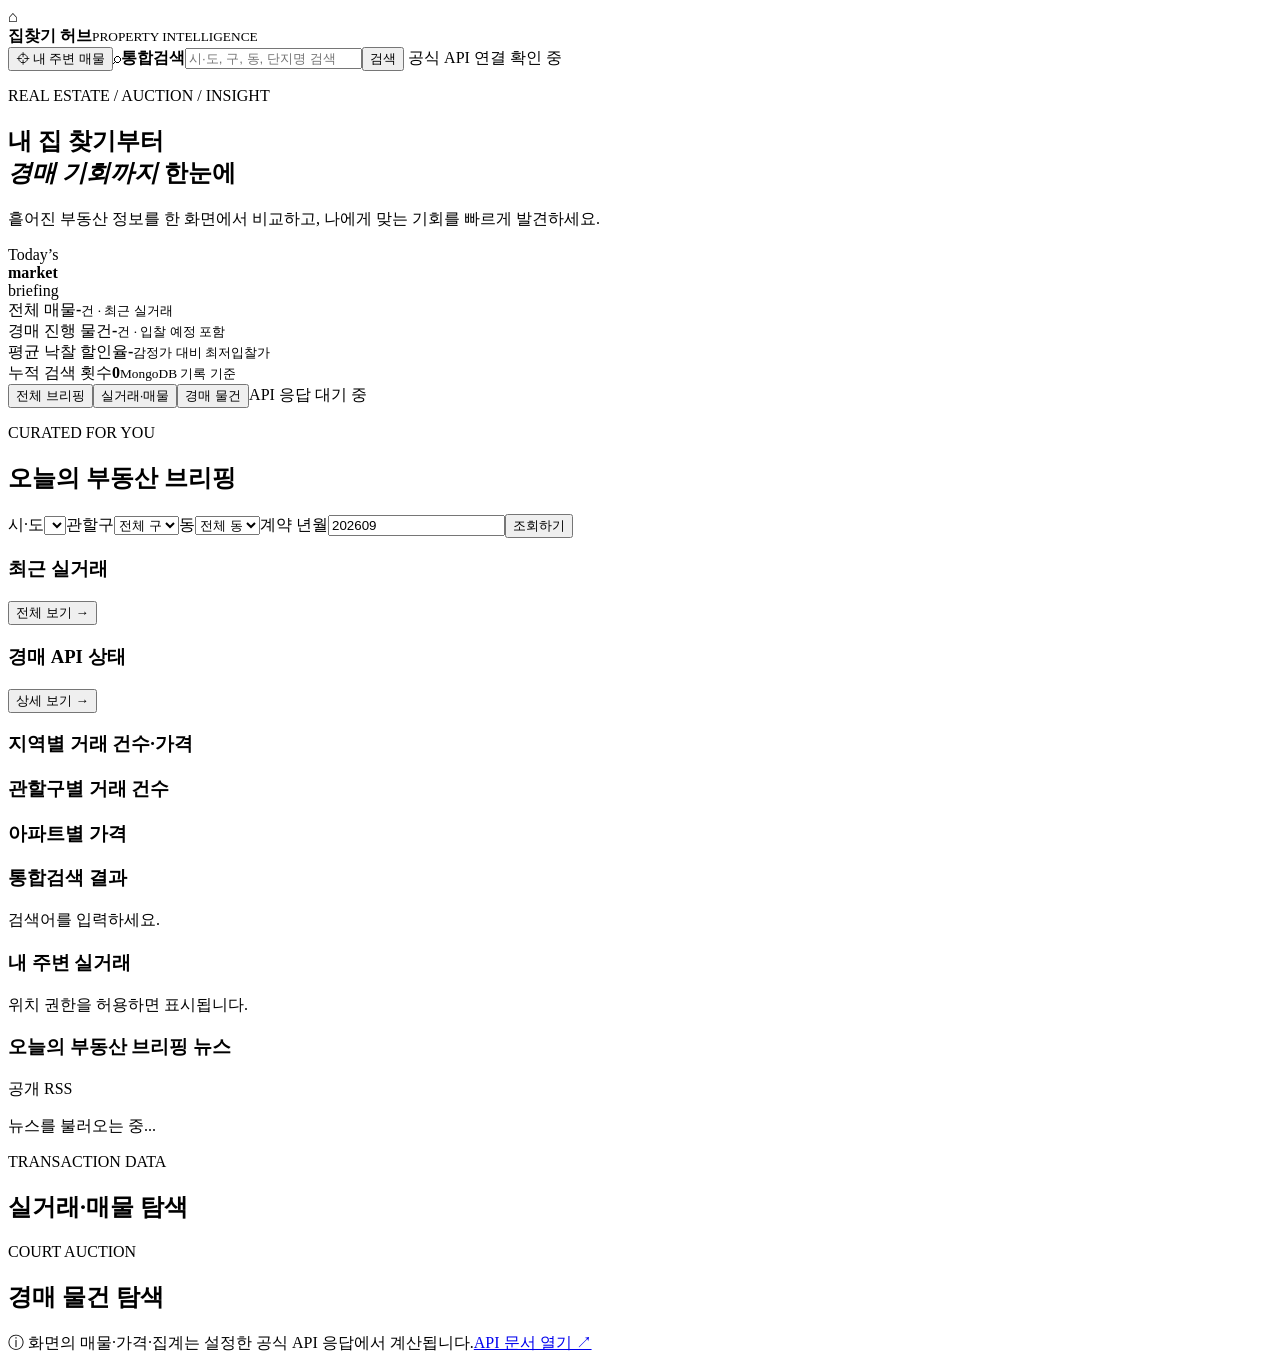
==== app/static/index.html @ ba8a5064 "Initial real estate dashboard" ====
<!doctype html>
<html lang="ko">
<head>
  <meta charset="UTF-8"><meta name="viewport" content="width=device-width, initial-scale=1.0">
  <title>집찾기 허브 | 부동산 통합 대시보드</title><link rel="stylesheet" href="/static/styles.css">
</head>
<body>
  <main class="shell">
    <header class="topbar"><div class="brand"><span class="brand-mark">⌂</span><div><strong>집찾기 허브</strong><small>PROPERTY INTELLIGENCE</small></div></div><div class="topbar-tools"><button id="gps-button" class="gps-button" type="button">⌖ 내 주변 매물</button><label class="global-search"><span>⌕</span><strong>통합검색</strong><input id="search" placeholder="시·도, 구, 동, 단지명 검색"><button id="search-button" type="button">검색</button></label><span class="live"><i></i> <span id="connection-status">공식 API 연결 확인 중</span></span></div></header>
    <section class="hero"><div><p class="kicker">REAL ESTATE / AUCTION / INSIGHT</p><h1>내 집 찾기부터<br><em>경매 기회까지</em> 한눈에</h1><p>흩어진 부동산 정보를 한 화면에서 비교하고, 나에게 맞는 기회를 빠르게 발견하세요.</p></div><div class="hero-shape"><span>Today’s<br><b>market</b><br>briefing</span></div></section>
    <section class="metrics"><article><span>전체 매물</span><b id="property-count">-</b><small>건 · 최근 실거래</small></article><article><span>경매 진행 물건</span><b id="auction-count">-</b><small>건 · 입찰 예정 포함</small></article><article class="highlight"><span>평균 낙찰 할인율</span><b id="avg-discount">-</b><small>감정가 대비 최저입찰가</small></article><article><span>누적 검색 횟수</span><b id="search-count">0</b><small>MongoDB 기록 기준</small></article></section>
    <nav class="tabs"><button class="active" data-tab="overview">전체 브리핑</button><button data-tab="properties">실거래·매물</button><button data-tab="auctions">경매 물건</button><span class="source-note" id="data-source">API 응답 대기 중</span></nav>
    <section id="overview" class="tab-panel"><div class="section-head"><div><p class="kicker">CURATED FOR YOU</p><h2>오늘의 부동산 브리핑</h2></div></div><div class="query-bar"><label>시·도<select id="sido"></select></label><label>관할구<select id="district"><option value="">전체 구</option></select></label><label>동<select id="dong"><option value="">전체 동</option></select></label><label>계약 년월<input id="deal-ymd" value="202609" inputmode="numeric" maxlength="6" placeholder="YYYYMM"></label><button id="apply-filter">조회하기</button></div><div class="columns"><div class="card large"><div class="card-title"><h3>최근 실거래</h3><button data-tab-link="properties">전체 보기 →</button></div><div id="property-list" class="list"></div></div><div class="card large dark"><div class="card-title"><h3>경매 API 상태</h3><button data-tab-link="auctions">상세 보기 →</button></div><div id="auction-list" class="auction-list"></div></div></div></section>
    <section class="analysis-grid"><div class="card"><div class="card-title"><h3>지역별 거래 건수·가격</h3></div><div id="region-summary" class="summary-list"></div></div><div class="card"><div class="card-title"><h3>관할구별 거래 건수</h3></div><div id="district-summary" class="summary-list"></div></div><div class="card"><div class="card-title"><h3>아파트별 가격</h3></div><div id="apartment-summary" class="summary-list"></div></div></section>
    <section class="card search-results"><div class="card-title"><h3>통합검색 결과</h3><span id="result-count" class="item-meta">검색어를 입력하세요.</span></div><div id="search-results-list" class="result-stream"></div></section>
    <section class="card nearby-results"><div class="card-title"><h3>내 주변 실거래</h3><span id="nearby-location" class="item-meta">위치 권한을 허용하면 표시됩니다.</span></div><div id="nearby-list" class="result-stream"></div></section>
    <section class="card news-panel"><div class="card-title"><h3>오늘의 부동산 브리핑 뉴스</h3><span class="item-meta">공개 RSS</span></div><div id="news-list" class="news-list"><p class="item-meta">뉴스를 불러오는 중...</p></div></section>
    <section id="properties" class="tab-panel hidden"><div class="section-head"><div><p class="kicker">TRANSACTION DATA</p><h2>실거래·매물 탐색</h2></div></div><div class="card"><div id="property-table"></div></div></section>
    <section id="auctions" class="tab-panel hidden"><div class="section-head"><div><p class="kicker">COURT AUCTION</p><h2>경매 물건 탐색</h2></div></div><div class="card"><div id="auction-table"></div></div></section>
    <footer><span>ⓘ 화면의 매물·가격·집계는 설정한 공식 API 응답에서 계산됩니다.</span><a href="/docs">API 문서 열기 ↗</a></footer>
  </main><script src="/static/app.js"></script>
</body></html>
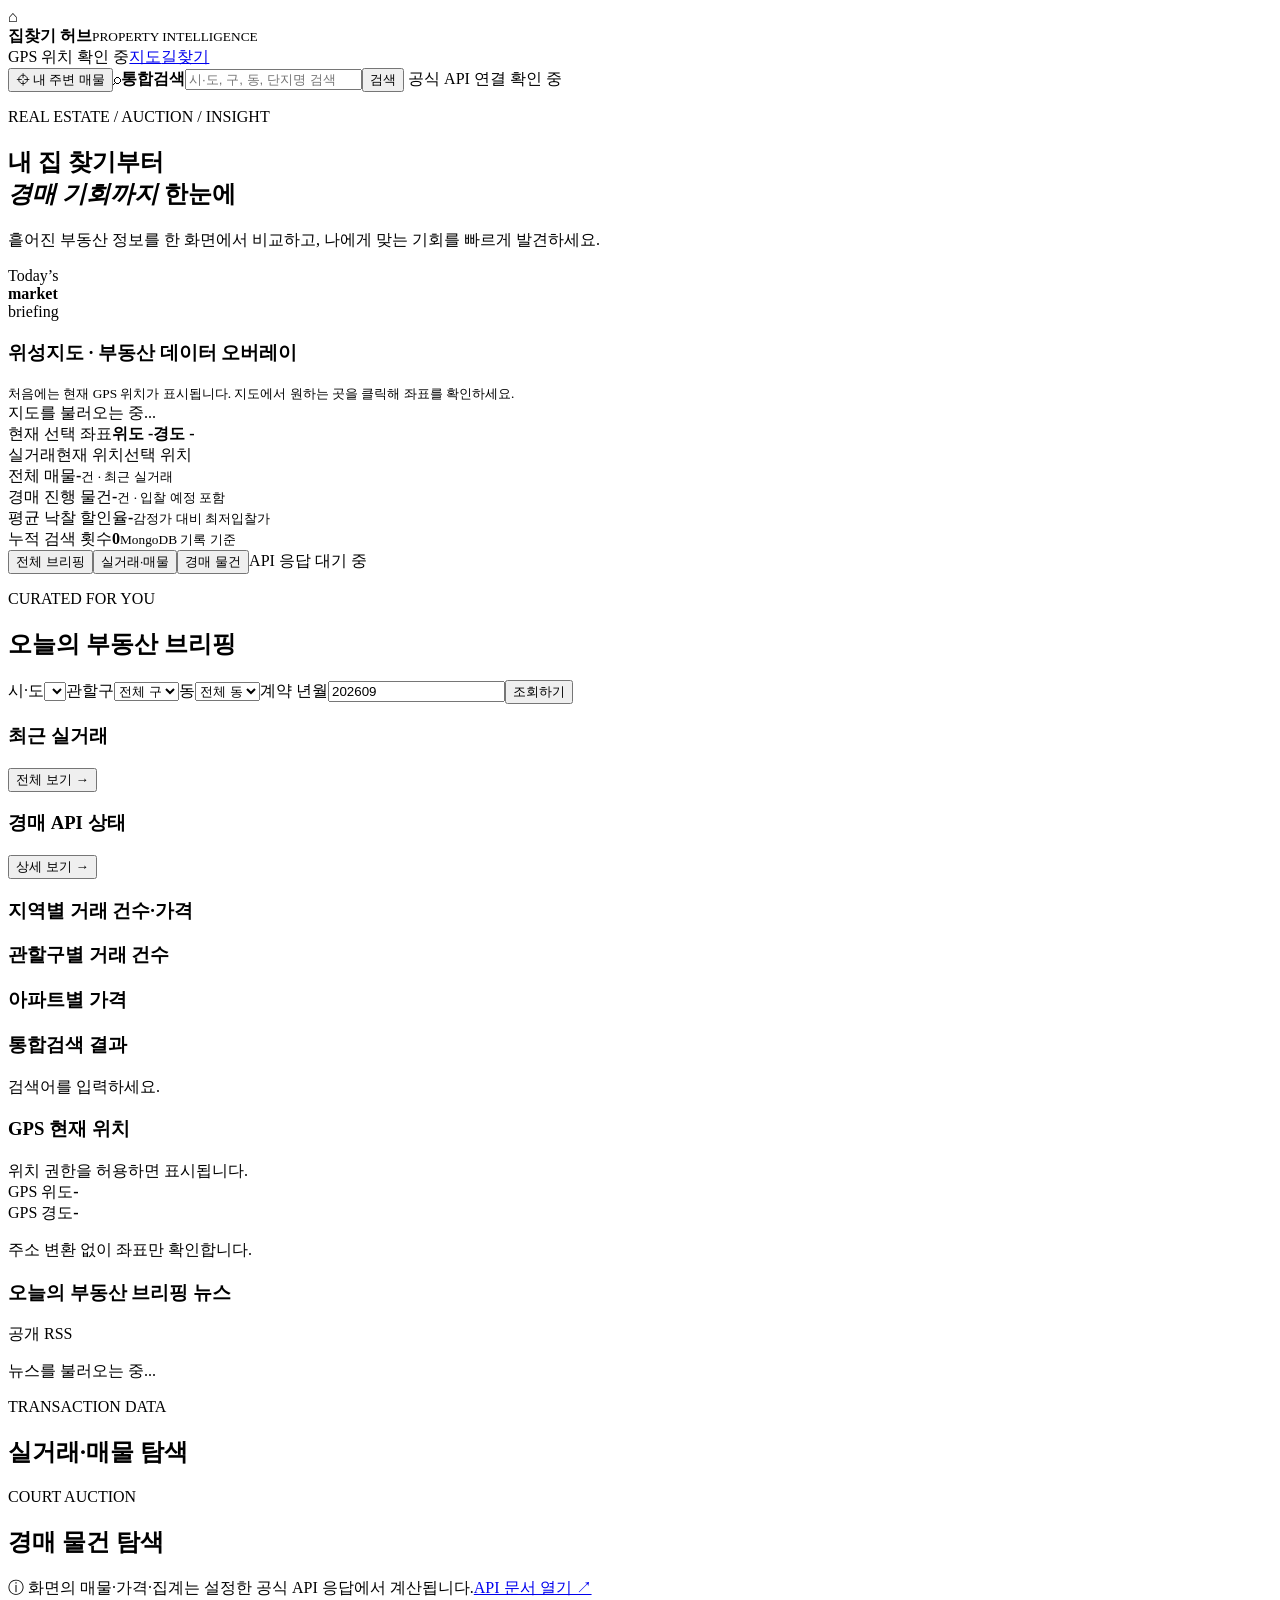
==== commit 117ece15: "Add GPS satellite map and real estate overlay" ====
--- a/app/static/index.html
+++ b/app/static/index.html
@@ -6,14 +6,15 @@
 </head>
 <body>
   <main class="shell">
-    <header class="topbar"><div class="brand"><span class="brand-mark">⌂</span><div><strong>집찾기 허브</strong><small>PROPERTY INTELLIGENCE</small></div></div><div class="topbar-tools"><button id="gps-button" class="gps-button" type="button">⌖ 내 주변 매물</button><label class="global-search"><span>⌕</span><strong>통합검색</strong><input id="search" placeholder="시·도, 구, 동, 단지명 검색"><button id="search-button" type="button">검색</button></label><span class="live"><i></i> <span id="connection-status">공식 API 연결 확인 중</span></span></div></header>
+    <header class="topbar"><div class="brand"><span class="brand-mark">⌂</span><div><strong>집찾기 허브</strong><small>PROPERTY INTELLIGENCE</small></div></div><div class="topbar-tools"><div class="gps-nav"><span class="gps-nav-dot"></span><span id="gps-nav-text">GPS 위치 확인 중</span><a id="gps-map-link" href="#" target="_blank" rel="noopener">지도</a><a id="gps-route-link" href="#" target="_blank" rel="noopener">길찾기</a></div><button id="gps-button" class="gps-button" type="button">⌖ 내 주변 매물</button><label class="global-search"><span>⌕</span><strong>통합검색</strong><input id="search" placeholder="시·도, 구, 동, 단지명 검색"><button id="search-button" type="button">검색</button></label><span class="live"><i></i> <span id="connection-status">공식 API 연결 확인 중</span></span></div></header>
     <section class="hero"><div><p class="kicker">REAL ESTATE / AUCTION / INSIGHT</p><h1>내 집 찾기부터<br><em>경매 기회까지</em> 한눈에</h1><p>흩어진 부동산 정보를 한 화면에서 비교하고, 나에게 맞는 기회를 빠르게 발견하세요.</p></div><div class="hero-shape"><span>Today’s<br><b>market</b><br>briefing</span></div></section>
+    <section class="card map-panel primary-map"><div class="card-title"><div><h3>위성지도 · 부동산 데이터 오버레이</h3><small class="map-help">처음에는 현재 GPS 위치가 표시됩니다. 지도에서 원하는 곳을 클릭해 좌표를 확인하세요.</small></div><span id="map-status" class="item-meta">지도를 불러오는 중...</span></div><div class="map-stage"><div id="satellite-map" class="satellite-map"></div><div id="map-coordinate-overlay" class="map-coordinate-overlay"><span>현재 선택 좌표</span><strong>위도 <b id="map-latitude">-</b></strong><strong>경도 <b id="map-longitude">-</b></strong></div></div><div id="map-legend" class="map-legend"><span><i class="legend-dot transaction"></i>실거래</span><span><i class="legend-dot current"></i>현재 위치</span><span><i class="legend-dot selected"></i>선택 위치</span></div></section>
     <section class="metrics"><article><span>전체 매물</span><b id="property-count">-</b><small>건 · 최근 실거래</small></article><article><span>경매 진행 물건</span><b id="auction-count">-</b><small>건 · 입찰 예정 포함</small></article><article class="highlight"><span>평균 낙찰 할인율</span><b id="avg-discount">-</b><small>감정가 대비 최저입찰가</small></article><article><span>누적 검색 횟수</span><b id="search-count">0</b><small>MongoDB 기록 기준</small></article></section>
     <nav class="tabs"><button class="active" data-tab="overview">전체 브리핑</button><button data-tab="properties">실거래·매물</button><button data-tab="auctions">경매 물건</button><span class="source-note" id="data-source">API 응답 대기 중</span></nav>
     <section id="overview" class="tab-panel"><div class="section-head"><div><p class="kicker">CURATED FOR YOU</p><h2>오늘의 부동산 브리핑</h2></div></div><div class="query-bar"><label>시·도<select id="sido"></select></label><label>관할구<select id="district"><option value="">전체 구</option></select></label><label>동<select id="dong"><option value="">전체 동</option></select></label><label>계약 년월<input id="deal-ymd" value="202609" inputmode="numeric" maxlength="6" placeholder="YYYYMM"></label><button id="apply-filter">조회하기</button></div><div class="columns"><div class="card large"><div class="card-title"><h3>최근 실거래</h3><button data-tab-link="properties">전체 보기 →</button></div><div id="property-list" class="list"></div></div><div class="card large dark"><div class="card-title"><h3>경매 API 상태</h3><button data-tab-link="auctions">상세 보기 →</button></div><div id="auction-list" class="auction-list"></div></div></div></section>
     <section class="analysis-grid"><div class="card"><div class="card-title"><h3>지역별 거래 건수·가격</h3></div><div id="region-summary" class="summary-list"></div></div><div class="card"><div class="card-title"><h3>관할구별 거래 건수</h3></div><div id="district-summary" class="summary-list"></div></div><div class="card"><div class="card-title"><h3>아파트별 가격</h3></div><div id="apartment-summary" class="summary-list"></div></div></section>
     <section class="card search-results"><div class="card-title"><h3>통합검색 결과</h3><span id="result-count" class="item-meta">검색어를 입력하세요.</span></div><div id="search-results-list" class="result-stream"></div></section>
-    <section class="card nearby-results"><div class="card-title"><h3>내 주변 실거래</h3><span id="nearby-location" class="item-meta">위치 권한을 허용하면 표시됩니다.</span></div><div id="nearby-list" class="result-stream"></div></section>
+    <section class="card nearby-results"><div class="card-title"><h3>GPS 현재 위치</h3><span id="nearby-location" class="item-meta">위치 권한을 허용하면 표시됩니다.</span></div><div class="coordinate-readout"><div><span>GPS 위도</span><strong id="gps-latitude">-</strong></div><div><span>GPS 경도</span><strong id="gps-longitude">-</strong></div></div><div id="nearby-list" class="result-stream"><p class="item-meta">주소 변환 없이 좌표만 확인합니다.</p></div></section>
     <section class="card news-panel"><div class="card-title"><h3>오늘의 부동산 브리핑 뉴스</h3><span class="item-meta">공개 RSS</span></div><div id="news-list" class="news-list"><p class="item-meta">뉴스를 불러오는 중...</p></div></section>
     <section id="properties" class="tab-panel hidden"><div class="section-head"><div><p class="kicker">TRANSACTION DATA</p><h2>실거래·매물 탐색</h2></div></div><div class="card"><div id="property-table"></div></div></section>
     <section id="auctions" class="tab-panel hidden"><div class="section-head"><div><p class="kicker">COURT AUCTION</p><h2>경매 물건 탐색</h2></div></div><div class="card"><div id="auction-table"></div></div></section>
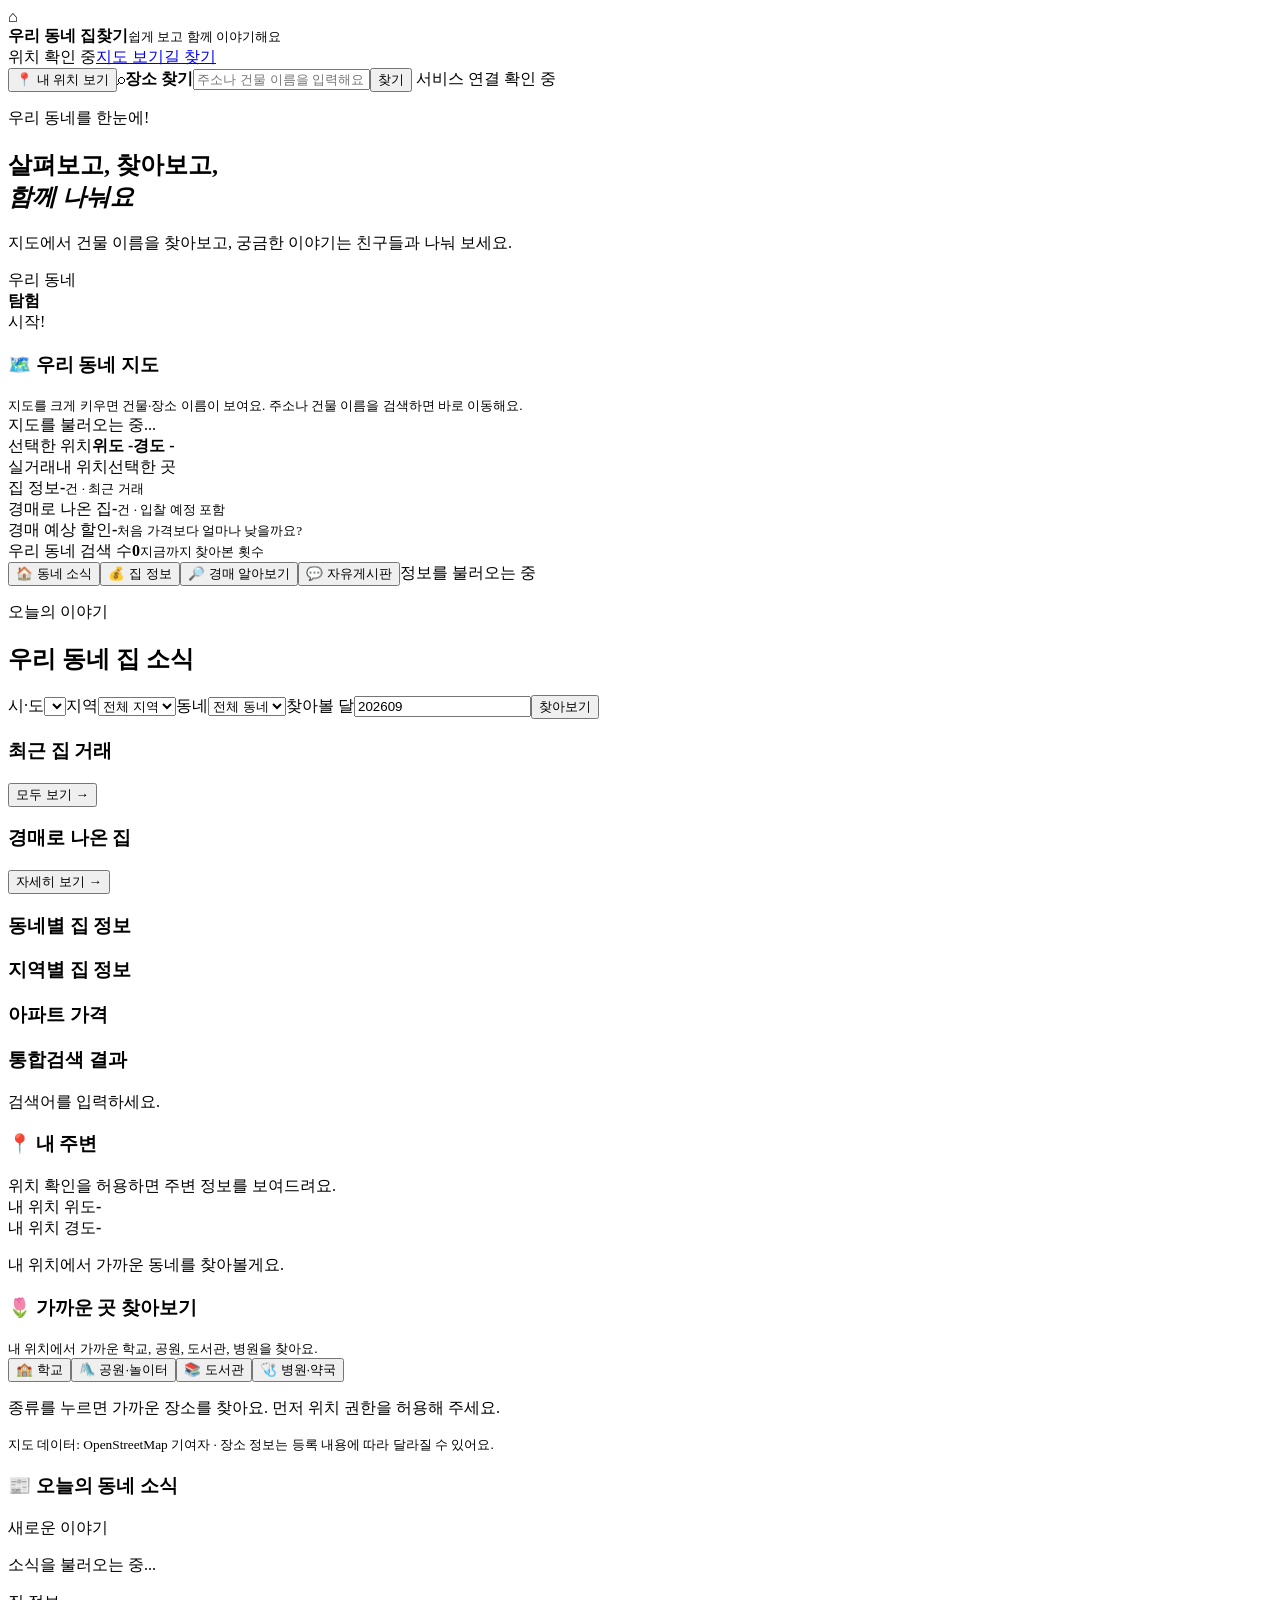
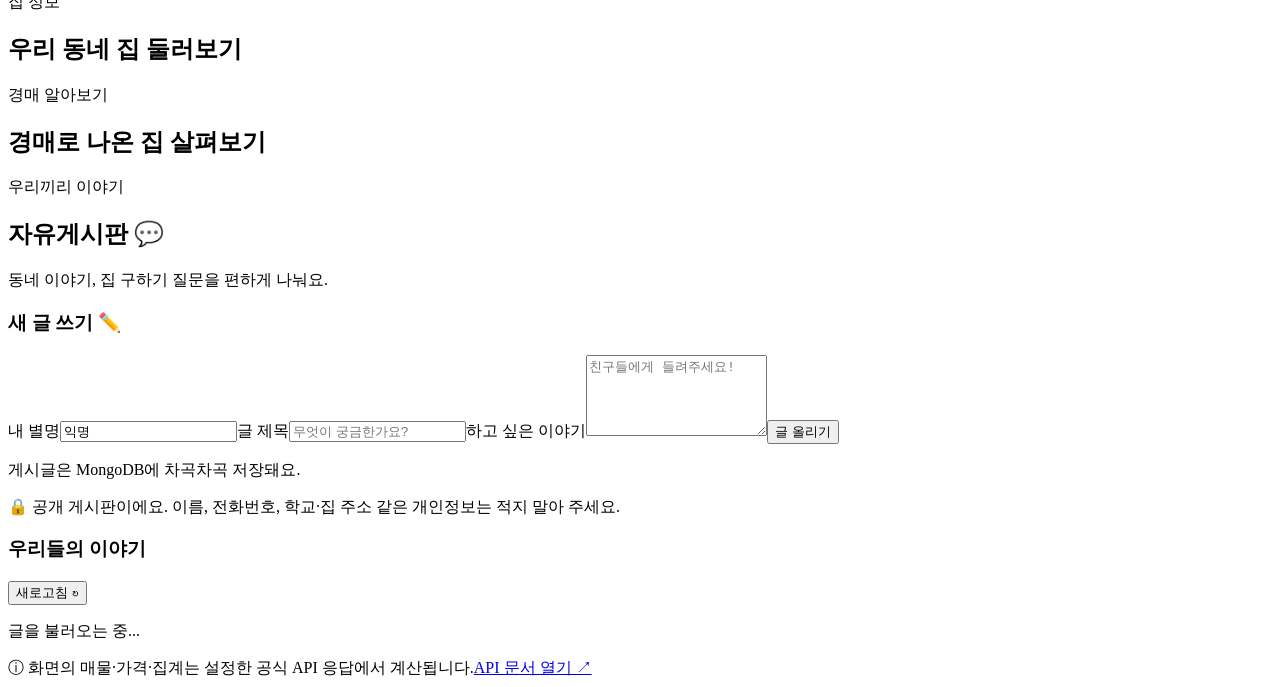
==== commit ff2eb04c: "Update real estate project" ====
--- a/app/static/index.html
+++ b/app/static/index.html
@@ -2,22 +2,24 @@
 <html lang="ko">
 <head>
   <meta charset="UTF-8"><meta name="viewport" content="width=device-width, initial-scale=1.0">
-  <title>집찾기 허브 | 부동산 통합 대시보드</title><link rel="stylesheet" href="/static/styles.css">
+  <title>우리 동네 집찾기</title><link rel="stylesheet" href="/styles.css"><link rel="stylesheet" href="/static/community.css"><link rel="stylesheet" href="/static/playful-theme.css">
 </head>
 <body>
   <main class="shell">
-    <header class="topbar"><div class="brand"><span class="brand-mark">⌂</span><div><strong>집찾기 허브</strong><small>PROPERTY INTELLIGENCE</small></div></div><div class="topbar-tools"><div class="gps-nav"><span class="gps-nav-dot"></span><span id="gps-nav-text">GPS 위치 확인 중</span><a id="gps-map-link" href="#" target="_blank" rel="noopener">지도</a><a id="gps-route-link" href="#" target="_blank" rel="noopener">길찾기</a></div><button id="gps-button" class="gps-button" type="button">⌖ 내 주변 매물</button><label class="global-search"><span>⌕</span><strong>통합검색</strong><input id="search" placeholder="시·도, 구, 동, 단지명 검색"><button id="search-button" type="button">검색</button></label><span class="live"><i></i> <span id="connection-status">공식 API 연결 확인 중</span></span></div></header>
-    <section class="hero"><div><p class="kicker">REAL ESTATE / AUCTION / INSIGHT</p><h1>내 집 찾기부터<br><em>경매 기회까지</em> 한눈에</h1><p>흩어진 부동산 정보를 한 화면에서 비교하고, 나에게 맞는 기회를 빠르게 발견하세요.</p></div><div class="hero-shape"><span>Today’s<br><b>market</b><br>briefing</span></div></section>
-    <section class="card map-panel primary-map"><div class="card-title"><div><h3>위성지도 · 부동산 데이터 오버레이</h3><small class="map-help">처음에는 현재 GPS 위치가 표시됩니다. 지도에서 원하는 곳을 클릭해 좌표를 확인하세요.</small></div><span id="map-status" class="item-meta">지도를 불러오는 중...</span></div><div class="map-stage"><div id="satellite-map" class="satellite-map"></div><div id="map-coordinate-overlay" class="map-coordinate-overlay"><span>현재 선택 좌표</span><strong>위도 <b id="map-latitude">-</b></strong><strong>경도 <b id="map-longitude">-</b></strong></div></div><div id="map-legend" class="map-legend"><span><i class="legend-dot transaction"></i>실거래</span><span><i class="legend-dot current"></i>현재 위치</span><span><i class="legend-dot selected"></i>선택 위치</span></div></section>
-    <section class="metrics"><article><span>전체 매물</span><b id="property-count">-</b><small>건 · 최근 실거래</small></article><article><span>경매 진행 물건</span><b id="auction-count">-</b><small>건 · 입찰 예정 포함</small></article><article class="highlight"><span>평균 낙찰 할인율</span><b id="avg-discount">-</b><small>감정가 대비 최저입찰가</small></article><article><span>누적 검색 횟수</span><b id="search-count">0</b><small>MongoDB 기록 기준</small></article></section>
-    <nav class="tabs"><button class="active" data-tab="overview">전체 브리핑</button><button data-tab="properties">실거래·매물</button><button data-tab="auctions">경매 물건</button><span class="source-note" id="data-source">API 응답 대기 중</span></nav>
-    <section id="overview" class="tab-panel"><div class="section-head"><div><p class="kicker">CURATED FOR YOU</p><h2>오늘의 부동산 브리핑</h2></div></div><div class="query-bar"><label>시·도<select id="sido"></select></label><label>관할구<select id="district"><option value="">전체 구</option></select></label><label>동<select id="dong"><option value="">전체 동</option></select></label><label>계약 년월<input id="deal-ymd" value="202609" inputmode="numeric" maxlength="6" placeholder="YYYYMM"></label><button id="apply-filter">조회하기</button></div><div class="columns"><div class="card large"><div class="card-title"><h3>최근 실거래</h3><button data-tab-link="properties">전체 보기 →</button></div><div id="property-list" class="list"></div></div><div class="card large dark"><div class="card-title"><h3>경매 API 상태</h3><button data-tab-link="auctions">상세 보기 →</button></div><div id="auction-list" class="auction-list"></div></div></div></section>
-    <section class="analysis-grid"><div class="card"><div class="card-title"><h3>지역별 거래 건수·가격</h3></div><div id="region-summary" class="summary-list"></div></div><div class="card"><div class="card-title"><h3>관할구별 거래 건수</h3></div><div id="district-summary" class="summary-list"></div></div><div class="card"><div class="card-title"><h3>아파트별 가격</h3></div><div id="apartment-summary" class="summary-list"></div></div></section>
+    <header class="topbar"><div class="brand"><span class="brand-mark">⌂</span><div><strong>우리 동네 집찾기</strong><small>쉽게 보고 함께 이야기해요</small></div></div><div class="topbar-tools"><div class="gps-nav"><span class="gps-nav-dot"></span><span id="gps-nav-text">위치 확인 중</span><a id="gps-map-link" href="#" target="_blank" rel="noopener">지도 보기</a><a id="gps-route-link" href="#" target="_blank" rel="noopener">길 찾기</a></div><button id="gps-button" class="gps-button" type="button">📍 내 위치 보기</button><label class="global-search"><span>⌕</span><strong>장소 찾기</strong><input id="search" placeholder="주소나 건물 이름을 입력해요"><button id="search-button" type="button">찾기</button></label><span class="live"><i></i> <span id="connection-status">서비스 연결 확인 중</span></span></div></header>
+    <section class="hero"><div><p class="kicker">우리 동네를 한눈에!</p><h1>살펴보고, 찾아보고,<br><em>함께 나눠요</em></h1><p>지도에서 건물 이름을 찾아보고, 궁금한 이야기는 친구들과 나눠 보세요.</p></div><div class="hero-shape"><span>우리 동네<br><b>탐험</b><br>시작!</span></div></section>
+    <section class="card map-panel primary-map"><div class="card-title"><div><h3>🗺️ 우리 동네 지도</h3><small class="map-help">지도를 크게 키우면 건물·장소 이름이 보여요. 주소나 건물 이름을 검색하면 바로 이동해요.</small></div><span id="map-status" class="item-meta">지도를 불러오는 중...</span></div><div class="map-stage"><div id="satellite-map" class="satellite-map"></div><div id="map-coordinate-overlay" class="map-coordinate-overlay"><span>선택한 위치</span><strong>위도 <b id="map-latitude">-</b></strong><strong>경도 <b id="map-longitude">-</b></strong></div></div><div id="map-legend" class="map-legend"><span><i class="legend-dot transaction"></i>실거래</span><span><i class="legend-dot current"></i>내 위치</span><span><i class="legend-dot selected"></i>선택한 곳</span></div></section>
+    <section class="metrics"><article><span>집 정보</span><b id="property-count">-</b><small>건 · 최근 거래</small></article><article><span>경매로 나온 집</span><b id="auction-count">-</b><small>건 · 입찰 예정 포함</small></article><article class="highlight"><span>경매 예상 할인</span><b id="avg-discount">-</b><small>처음 가격보다 얼마나 낮을까요?</small></article><article><span>우리 동네 검색 수</span><b id="search-count">0</b><small>지금까지 찾아본 횟수</small></article></section>
+    <nav class="tabs"><button class="active" data-tab="overview">🏠 동네 소식</button><button data-tab="properties">💰 집 정보</button><button data-tab="auctions">🔎 경매 알아보기</button><button data-tab="community">💬 자유게시판</button><span class="source-note" id="data-source">정보를 불러오는 중</span></nav>
+    <section id="overview" class="tab-panel"><div class="section-head"><div><p class="kicker">오늘의 이야기</p><h2>우리 동네 집 소식</h2></div></div><div class="query-bar"><label>시·도<select id="sido"></select></label><label>지역<select id="district"><option value="">전체 지역</option></select></label><label>동네<select id="dong"><option value="">전체 동네</option></select></label><label>찾아볼 달<input id="deal-ymd" value="202609" inputmode="numeric" maxlength="6" placeholder="예: 202609"></label><button id="apply-filter">찾아보기</button></div><div class="columns"><div class="card large"><div class="card-title"><h3>최근 집 거래</h3><button data-tab-link="properties">모두 보기 →</button></div><div id="property-list" class="list"></div></div><div class="card large dark"><div class="card-title"><h3>경매로 나온 집</h3><button data-tab-link="auctions">자세히 보기 →</button></div><div id="auction-list" class="auction-list"></div></div></div></section>
+    <section class="analysis-grid"><div class="card"><div class="card-title"><h3>동네별 집 정보</h3></div><div id="region-summary" class="summary-list"></div></div><div class="card"><div class="card-title"><h3>지역별 집 정보</h3></div><div id="district-summary" class="summary-list"></div></div><div class="card"><div class="card-title"><h3>아파트 가격</h3></div><div id="apartment-summary" class="summary-list"></div></div></section>
     <section class="card search-results"><div class="card-title"><h3>통합검색 결과</h3><span id="result-count" class="item-meta">검색어를 입력하세요.</span></div><div id="search-results-list" class="result-stream"></div></section>
-    <section class="card nearby-results"><div class="card-title"><h3>GPS 현재 위치</h3><span id="nearby-location" class="item-meta">위치 권한을 허용하면 표시됩니다.</span></div><div class="coordinate-readout"><div><span>GPS 위도</span><strong id="gps-latitude">-</strong></div><div><span>GPS 경도</span><strong id="gps-longitude">-</strong></div></div><div id="nearby-list" class="result-stream"><p class="item-meta">주소 변환 없이 좌표만 확인합니다.</p></div></section>
-    <section class="card news-panel"><div class="card-title"><h3>오늘의 부동산 브리핑 뉴스</h3><span class="item-meta">공개 RSS</span></div><div id="news-list" class="news-list"><p class="item-meta">뉴스를 불러오는 중...</p></div></section>
-    <section id="properties" class="tab-panel hidden"><div class="section-head"><div><p class="kicker">TRANSACTION DATA</p><h2>실거래·매물 탐색</h2></div></div><div class="card"><div id="property-table"></div></div></section>
-    <section id="auctions" class="tab-panel hidden"><div class="section-head"><div><p class="kicker">COURT AUCTION</p><h2>경매 물건 탐색</h2></div></div><div class="card"><div id="auction-table"></div></div></section>
+    <section class="card nearby-results"><div class="card-title"><h3>📍 내 주변</h3><span id="nearby-location" class="item-meta">위치 확인을 허용하면 주변 정보를 보여드려요.</span></div><div class="coordinate-readout"><div><span>내 위치 위도</span><strong id="gps-latitude">-</strong></div><div><span>내 위치 경도</span><strong id="gps-longitude">-</strong></div></div><div id="nearby-list" class="result-stream"><p class="item-meta">내 위치에서 가까운 동네를 찾아볼게요.</p></div></section>
+    <section class="card places-panel"><div class="card-title"><div><h3>🌷 가까운 곳 찾아보기</h3><small class="map-help">내 위치에서 가까운 학교, 공원, 도서관, 병원을 찾아요.</small></div></div><div class="place-categories" role="group" aria-label="주변 장소 종류"><button type="button" class="active" data-place-category="school" aria-pressed="true">🏫 학교</button><button type="button" data-place-category="park" aria-pressed="false">🛝 공원·놀이터</button><button type="button" data-place-category="library" aria-pressed="false">📚 도서관</button><button type="button" data-place-category="medical" aria-pressed="false">🩺 병원·약국</button></div><p id="nearby-places-status" class="item-meta" aria-live="polite">종류를 누르면 가까운 장소를 찾아요. 먼저 위치 권한을 허용해 주세요.</p><div id="nearby-places-list" class="nearby-places-list"></div><small class="places-attribution">지도 데이터: OpenStreetMap 기여자 · 장소 정보는 등록 내용에 따라 달라질 수 있어요.</small></section>
+    <section class="card news-panel"><div class="card-title"><h3>📰 오늘의 동네 소식</h3><span class="item-meta">새로운 이야기</span></div><div id="news-list" class="news-list"><p class="item-meta">소식을 불러오는 중...</p></div></section>
+    <section id="properties" class="tab-panel hidden"><div class="section-head"><div><p class="kicker">집 정보</p><h2>우리 동네 집 둘러보기</h2></div></div><div class="card"><div id="property-table"></div></div></section>
+    <section id="auctions" class="tab-panel hidden"><div class="section-head"><div><p class="kicker">경매 알아보기</p><h2>경매로 나온 집 살펴보기</h2></div></div><div class="card"><div id="auction-table"></div></div></section>
+    <section id="community" class="tab-panel hidden"><div class="section-head"><div><p class="kicker">우리끼리 이야기</p><h2>자유게시판 💬</h2><p>동네 이야기, 집 구하기 질문을 편하게 나눠요.</p></div></div><div class="community-layout"><form id="community-form" class="card community-form"><h3>새 글 쓰기 ✏️</h3><label>내 별명<input id="post-nickname" maxlength="20" placeholder="예: 동네탐험가" value="익명"></label><label>글 제목<input id="post-title" maxlength="80" required placeholder="무엇이 궁금한가요?"></label><label>하고 싶은 이야기<textarea id="post-content" maxlength="3000" rows="5" required placeholder="친구들에게 들려주세요!"></textarea></label><button type="submit">글 올리기</button><p id="community-status" class="item-meta">게시글은 MongoDB에 차곡차곡 저장돼요.</p><p class="privacy-note">🔒 공개 게시판이에요. 이름, 전화번호, 학교·집 주소 같은 개인정보는 적지 말아 주세요.</p></form><div class="card community-board"><div class="card-title"><h3>우리들의 이야기</h3><button id="community-refresh" type="button">새로고침 ↻</button></div><div id="community-list" class="community-list"><p class="item-meta">글을 불러오는 중...</p></div></div></div></section>
     <footer><span>ⓘ 화면의 매물·가격·집계는 설정한 공식 API 응답에서 계산됩니다.</span><a href="/docs">API 문서 열기 ↗</a></footer>
-  </main><script src="/static/app.js"></script>
+  </main><script src="/api-config.js"></script><script src="/app.js?v=nearby-places-20261001"></script>
 </body></html>
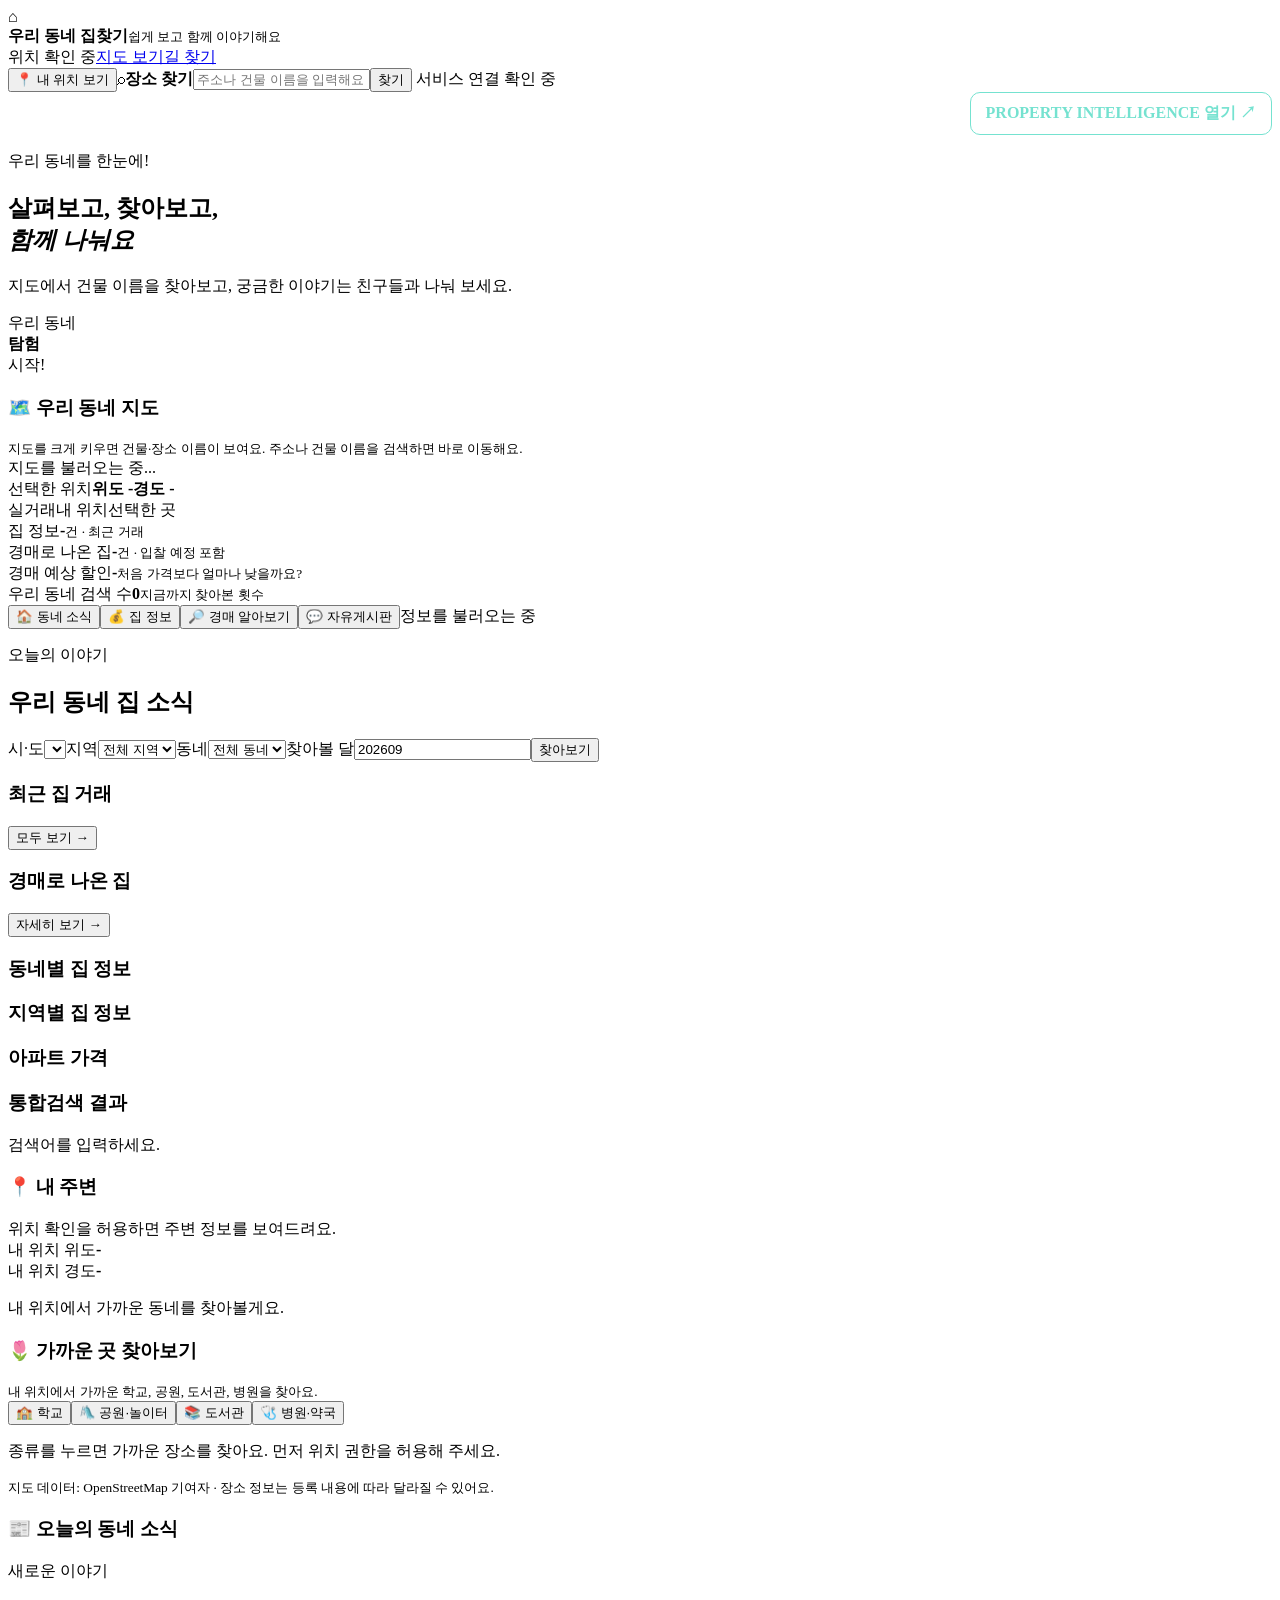
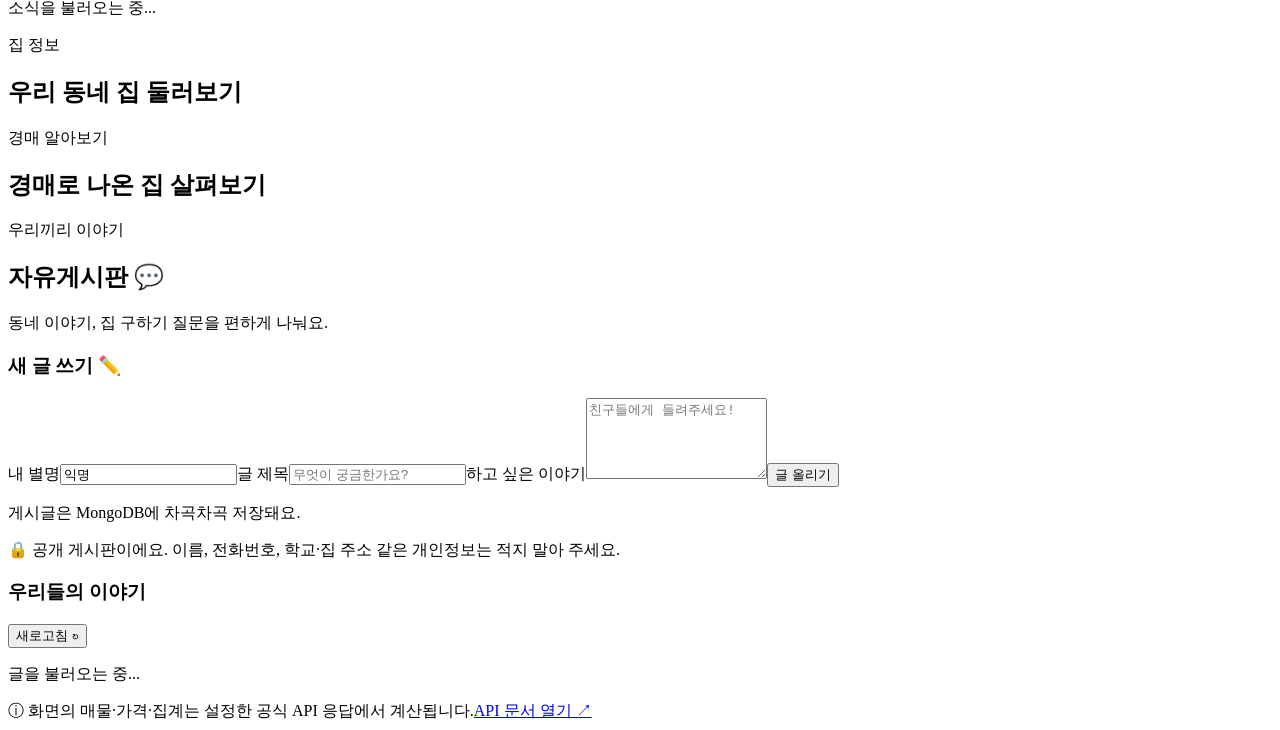
==== commit cb144ae0: "Update real estate project" ====
--- a/app/static/index.html
+++ b/app/static/index.html
@@ -7,6 +7,7 @@
 <body>
   <main class="shell">
     <header class="topbar"><div class="brand"><span class="brand-mark">⌂</span><div><strong>우리 동네 집찾기</strong><small>쉽게 보고 함께 이야기해요</small></div></div><div class="topbar-tools"><div class="gps-nav"><span class="gps-nav-dot"></span><span id="gps-nav-text">위치 확인 중</span><a id="gps-map-link" href="#" target="_blank" rel="noopener">지도 보기</a><a id="gps-route-link" href="#" target="_blank" rel="noopener">길 찾기</a></div><button id="gps-button" class="gps-button" type="button">📍 내 위치 보기</button><label class="global-search"><span>⌕</span><strong>장소 찾기</strong><input id="search" placeholder="주소나 건물 이름을 입력해요"><button id="search-button" type="button">찾기</button></label><span class="live"><i></i> <span id="connection-status">서비스 연결 확인 중</span></span></div></header>
+    <p style="margin:0 0 16px;text-align:right"><a href="/intelligence" style="display:inline-block;padding:10px 15px;border:1px solid #75e2d0;border-radius:10px;color:#75e2d0;text-decoration:none;font-weight:700">PROPERTY INTELLIGENCE 열기 ↗</a></p>
     <section class="hero"><div><p class="kicker">우리 동네를 한눈에!</p><h1>살펴보고, 찾아보고,<br><em>함께 나눠요</em></h1><p>지도에서 건물 이름을 찾아보고, 궁금한 이야기는 친구들과 나눠 보세요.</p></div><div class="hero-shape"><span>우리 동네<br><b>탐험</b><br>시작!</span></div></section>
     <section class="card map-panel primary-map"><div class="card-title"><div><h3>🗺️ 우리 동네 지도</h3><small class="map-help">지도를 크게 키우면 건물·장소 이름이 보여요. 주소나 건물 이름을 검색하면 바로 이동해요.</small></div><span id="map-status" class="item-meta">지도를 불러오는 중...</span></div><div class="map-stage"><div id="satellite-map" class="satellite-map"></div><div id="map-coordinate-overlay" class="map-coordinate-overlay"><span>선택한 위치</span><strong>위도 <b id="map-latitude">-</b></strong><strong>경도 <b id="map-longitude">-</b></strong></div></div><div id="map-legend" class="map-legend"><span><i class="legend-dot transaction"></i>실거래</span><span><i class="legend-dot current"></i>내 위치</span><span><i class="legend-dot selected"></i>선택한 곳</span></div></section>
     <section class="metrics"><article><span>집 정보</span><b id="property-count">-</b><small>건 · 최근 거래</small></article><article><span>경매로 나온 집</span><b id="auction-count">-</b><small>건 · 입찰 예정 포함</small></article><article class="highlight"><span>경매 예상 할인</span><b id="avg-discount">-</b><small>처음 가격보다 얼마나 낮을까요?</small></article><article><span>우리 동네 검색 수</span><b id="search-count">0</b><small>지금까지 찾아본 횟수</small></article></section>
